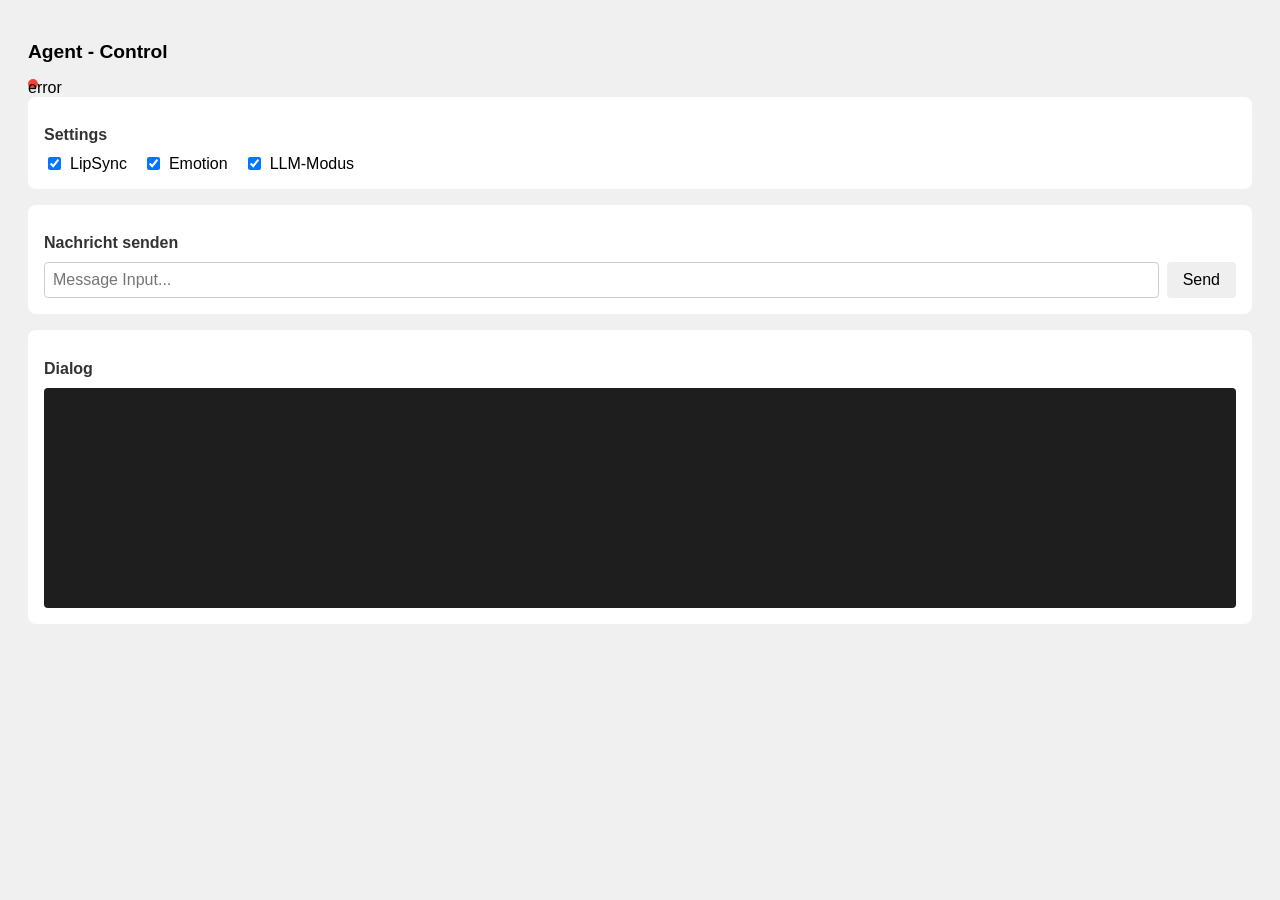
==== static/control/control.html @ 16d11db6 "fix control bugs and allow cors" ====
<!DOCTYPE html>
<html lang="de">
    <head>
        <meta charset="UTF-8">
        <meta name="viewport" content="width=device-width, initial-scale=1.0">
        <title>Agent - Control</title>
        <link rel="stylesheet" href="control.css">
    </head>
    <body>
        <h1>Agent - Control</h1>
        <div id="status-indicator" class="status-indicator">
            <span id="status-text">Connect...</span>
        </div>

        <!-- Einstellungen -->
        <div class="section">
            <h2>Settings</h2>
            <div class="toggle-row">
            <label><input type="checkbox" id="toggle-lipsync" checked /> LipSync</label>
            <label><input type="checkbox" id="toggle-emotion" checked /> Emotion</label>
            <label><input type="checkbox" id="toggle-llm" checked /> LLM-Modus</label>
            </div>
        </div>

        <!-- Eingabe -->
        <div class="section">
            <h2>Nachricht senden</h2>
            <div id="input-area">
            <input type="text" id="message-input" placeholder="Message Input..." />
            <button id="send-button">Send</button>
            </div>
        </div>

        <!-- Log -->
        <div class="section">
            <h2>Dialog</h2>
            <div id="log"></div>
        </div>

        <script src="control.js"></script>
    </body>
</html>
---- static/control/control.css ----
body { font-family: sans-serif; padding: 20px; background: #f0f0f0; }
h1 { margin-bottom: 16px; font-size: 1.2rem; }

.section { background: white; border-radius: 8px; padding: 16px; margin-bottom: 16px; }
.section h2 { font-size: 1rem; margin-bottom: 10px; color: #333; }

.toggle-row { display: flex; gap: 16px; flex-wrap: wrap; }
.toggle-row label { display: flex; align-items: center; gap: 6px; cursor: pointer; }

#input-area { display: flex; gap: 8px; }
#message-input { flex: 1; padding: 8px; font-size: 1rem; border: 1px solid #ccc; border-radius: 4px; }
button { padding: 8px 16px; border: none; border-radius: 4px; cursor: pointer; font-size: 1rem; }
#send-btn { background: #4a90e2; color: white; }
#send-btn:hover { background: #3a7bd5; }

#log { height: 200px; overflow-y: auto; background: #1e1e1e; color: #d4d4d4;
        font-family: monospace; font-size: 0.85rem; padding: 10px; border-radius: 4px; }
.log-entry { margin-bottom: 4px; }
.log-entry.user { color: #9cdcfe; }
.log-entry.avatar { color: #b5cea8; }
.log-entry.system { color: #ce9178; }

#status-indicator { display: inline-block; width: 10px; height: 10px;
                    border-radius: 50%; background: #ccc; margin-right: 6px; }
#status-indicator.connected { background: #4caf50; }
#status-indicator.error { background: #f44336; }
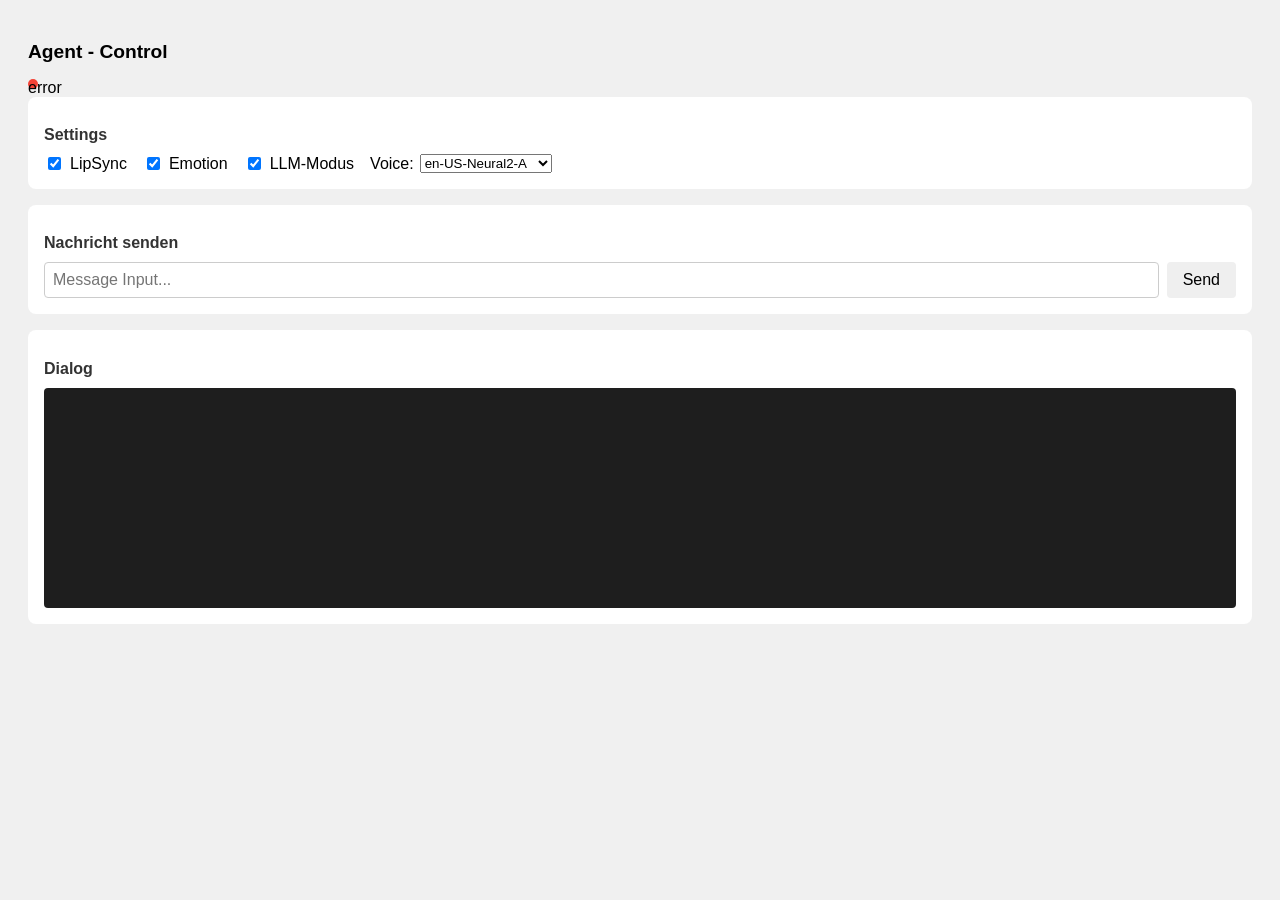
==== commit 9119896c: "change edge tts to google tts" ====
--- a/static/control/control.html
+++ b/static/control/control.html
@@ -19,6 +19,14 @@
             <label><input type="checkbox" id="toggle-lipsync" checked /> LipSync</label>
             <label><input type="checkbox" id="toggle-emotion" checked /> Emotion</label>
             <label><input type="checkbox" id="toggle-llm" checked /> LLM-Modus</label>
+            <label>Voice:
+                <select id="voice-select">
+                    <option value="en-US-Neural2-A">en-US-Neural2-A</option>
+                    <option value="en-US-Wavenet-A">en-US-Wavenet-A</option>
+                    <option value="en-US-Standard-A">en-US-Standard-A</option>
+                    <option value="en-US-Standard-B">en-US-Wavenet-B</option>
+                </select>
+            </label>
             </div>
         </div>
 
@@ -31,6 +39,8 @@
             </div>
         </div>
 
+    
+
         <!-- Log -->
         <div class="section">
             <h2>Dialog</h2>
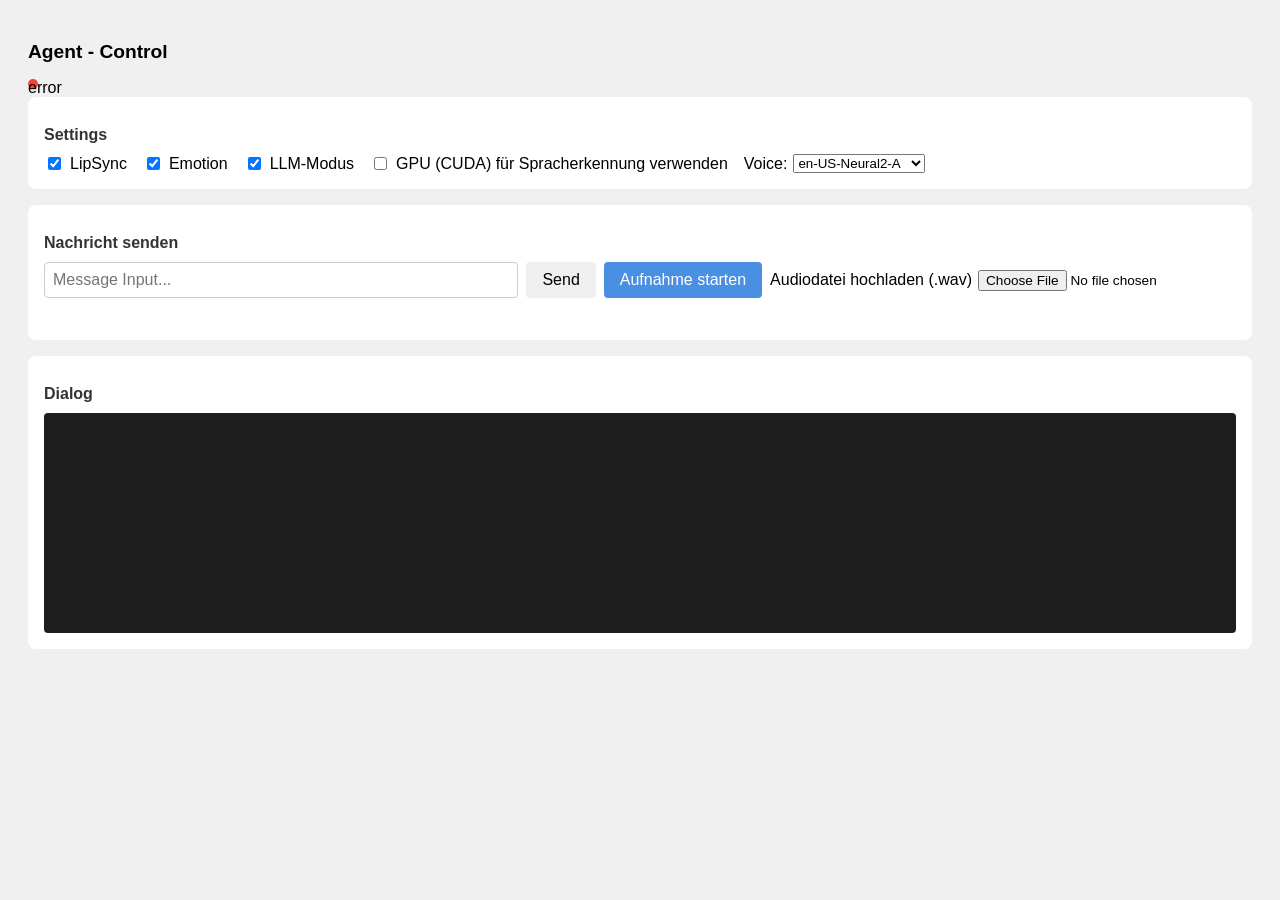
==== commit 2051c1f4: "whisper speech recognition & llm + update frontend & project structure" ====
--- a/static/control/control.html
+++ b/static/control/control.html
@@ -19,12 +19,17 @@
             <label><input type="checkbox" id="toggle-lipsync" checked /> LipSync</label>
             <label><input type="checkbox" id="toggle-emotion" checked /> Emotion</label>
             <label><input type="checkbox" id="toggle-llm" checked /> LLM-Modus</label>
+            <label class="gpu-toggle">
+                <input type="checkbox" id="gpuCheckbox" />
+                GPU (CUDA) für Spracherkennung verwenden
+            </label>
             <label>Voice:
                 <select id="voice-select">
                     <option value="en-US-Neural2-A">en-US-Neural2-A</option>
                     <option value="en-US-Wavenet-A">en-US-Wavenet-A</option>
                     <option value="en-US-Standard-A">en-US-Standard-A</option>
                     <option value="en-US-Standard-B">en-US-Wavenet-B</option>
+                    <option value="en-US-Neural2-D">en-US-Neural2-D</option>
                 </select>
             </label>
             </div>
@@ -34,12 +39,16 @@
         <div class="section">
             <h2>Nachricht senden</h2>
             <div id="input-area">
-            <input type="text" id="message-input" placeholder="Message Input..." />
-            <button id="send-button">Send</button>
+                <input type="text" id="message-input" placeholder="Message Input..." />
+                <button id="send-button">Send</button>
+                <button id="recordBtn" type="button">Aufnahme starten</button>
+                <label class="file-upload">
+                    Audiodatei hochladen (.wav)
+                    <input type="file" id="audioFileInput" accept=".wav,audio/wav" />
+                </label>
             </div>
+            <p id="audio-status" class="status"></p>
         </div>
-
-    
 
         <!-- Log -->
         <div class="section">
--- a/static/control/control.css
+++ b/static/control/control.css
@@ -25,3 +25,12 @@
                     border-radius: 50%; background: #ccc; margin-right: 6px; }
 #status-indicator.connected { background: #4caf50; }
 #status-indicator.error { background: #f44336; }
+
+.gpu-toggle,
+.file-upload { display: flex; align-items: center; gap: 6px; cursor: pointer; }
+.file-upload input[type="file"] { font-size: 0.85rem; }
+
+#recordBtn { background: #4a90e2; color: white; }
+#recordBtn:hover { background: #3a7bd5; }
+
+.status { min-height: 1.2em; margin: 8px 0 0; font-style: italic; color: #666; font-size: 0.9rem; }
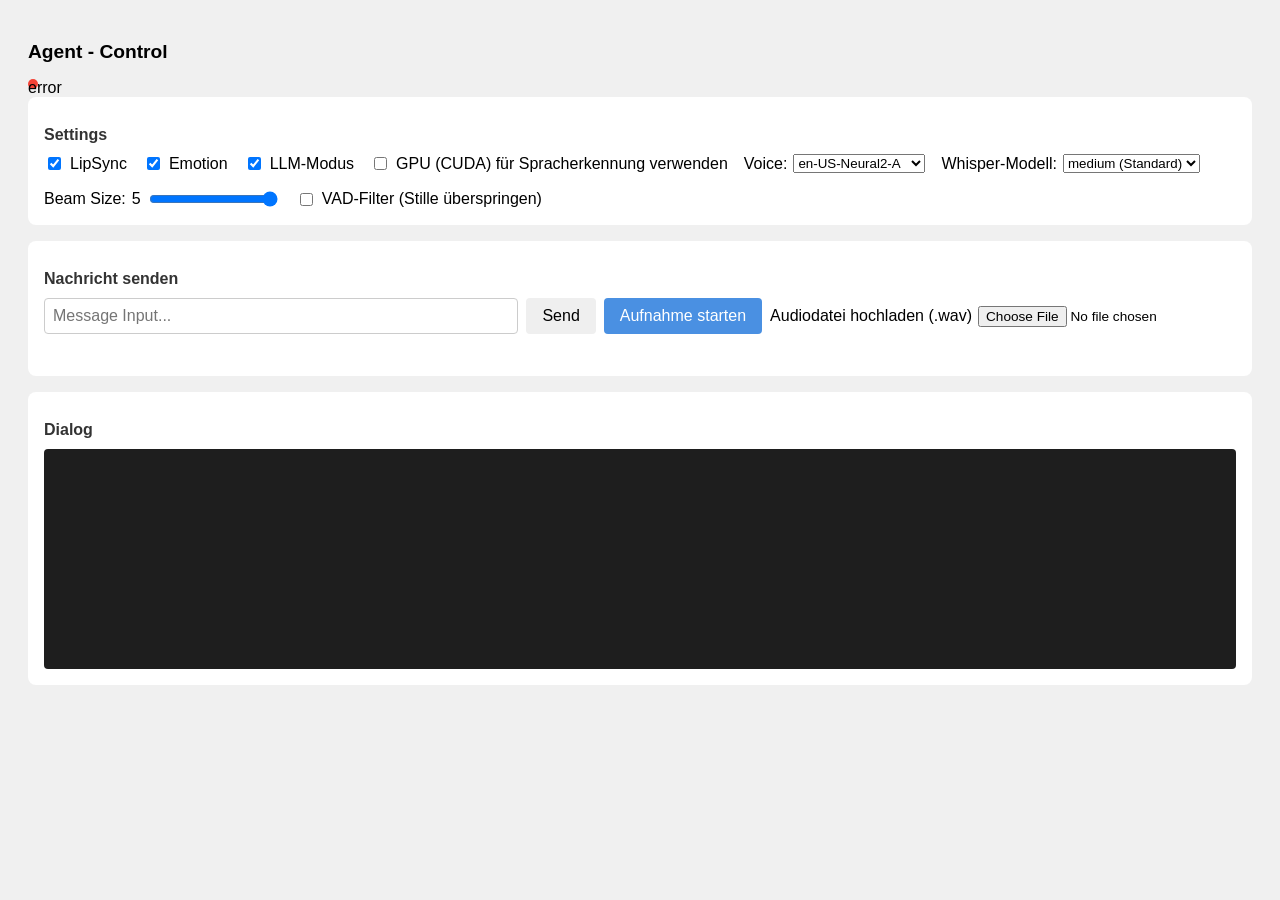
==== commit a003d605: "extend control options for STT" ====
--- a/static/control/control.html
+++ b/static/control/control.html
@@ -32,6 +32,16 @@
                     <option value="en-US-Neural2-D">en-US-Neural2-D</option>
                 </select>
             </label>
+            <label>Whisper-Modell:
+                <select id="model-select">
+                    <option value="medium" selected>medium (Standard)</option>
+                    <option value="small">small (schneller)</option>
+                </select>
+            </label>
+            <label>Beam Size: <span id="beam-size-value">5</span>
+                <input type="range" id="beam-size-range" min="1" max="5" value="5" />
+            </label>
+            <label><input type="checkbox" id="vad-filter-checkbox" /> VAD-Filter (Stille überspringen)</label>
             </div>
         </div>
 
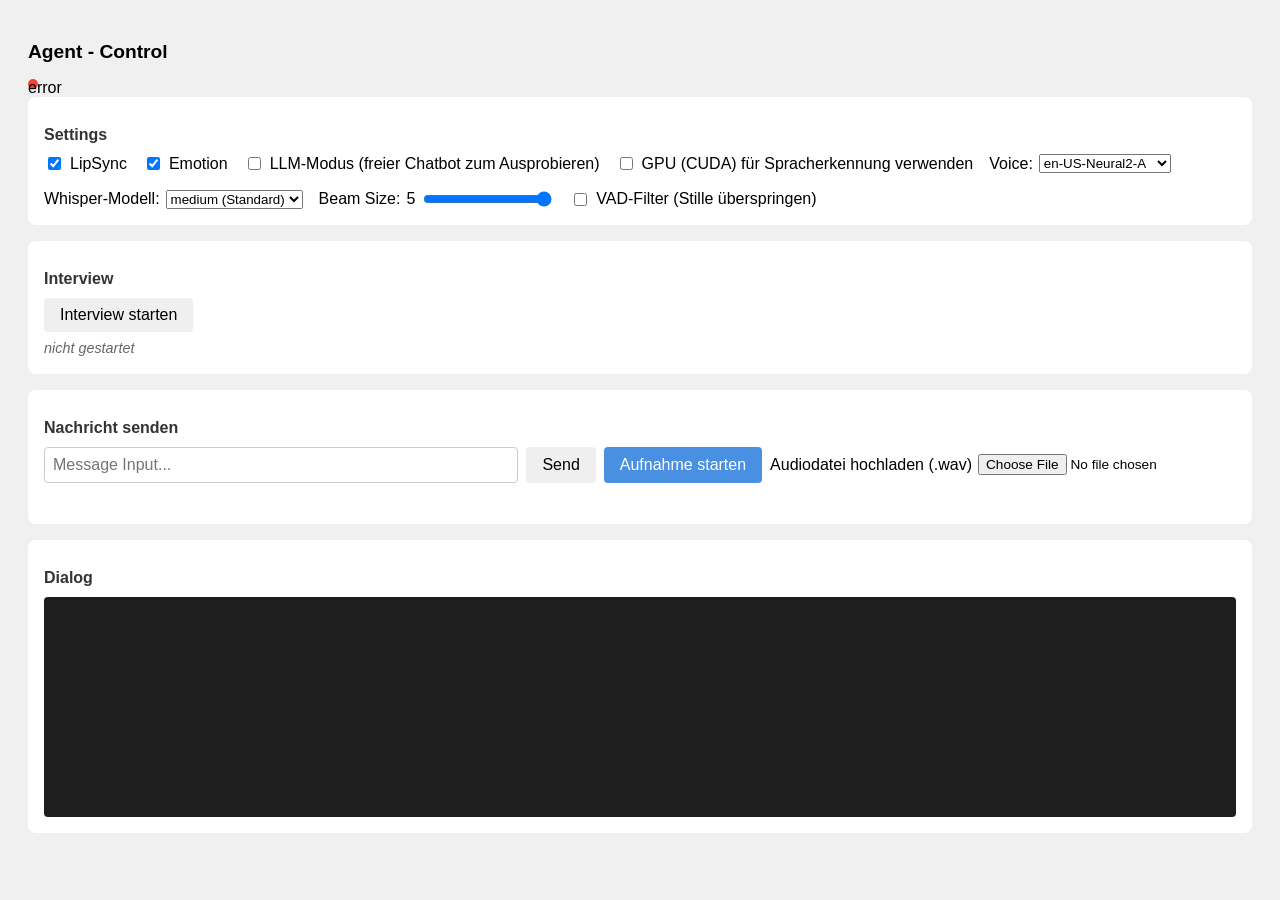
==== commit ab6e8671: "interview sequences included" ====
--- a/static/control/control.html
+++ b/static/control/control.html
@@ -18,7 +18,7 @@
             <div class="toggle-row">
             <label><input type="checkbox" id="toggle-lipsync" checked /> LipSync</label>
             <label><input type="checkbox" id="toggle-emotion" checked /> Emotion</label>
-            <label><input type="checkbox" id="toggle-llm" checked /> LLM-Modus</label>
+            <label><input type="checkbox" id="toggle-llm" /> LLM-Modus (freier Chatbot zum Ausprobieren)</label>
             <label class="gpu-toggle">
                 <input type="checkbox" id="gpuCheckbox" />
                 GPU (CUDA) für Spracherkennung verwenden
@@ -45,6 +45,13 @@
             </div>
         </div>
 
+        <!-- Interview -->
+        <div class="section">
+            <h2>Interview</h2>
+            <button id="interview-start-button" type="button">Interview starten</button>
+            <p id="interview-status" class="status">nicht gestartet</p>
+        </div>
+
         <!-- Eingabe -->
         <div class="section">
             <h2>Nachricht senden</h2>
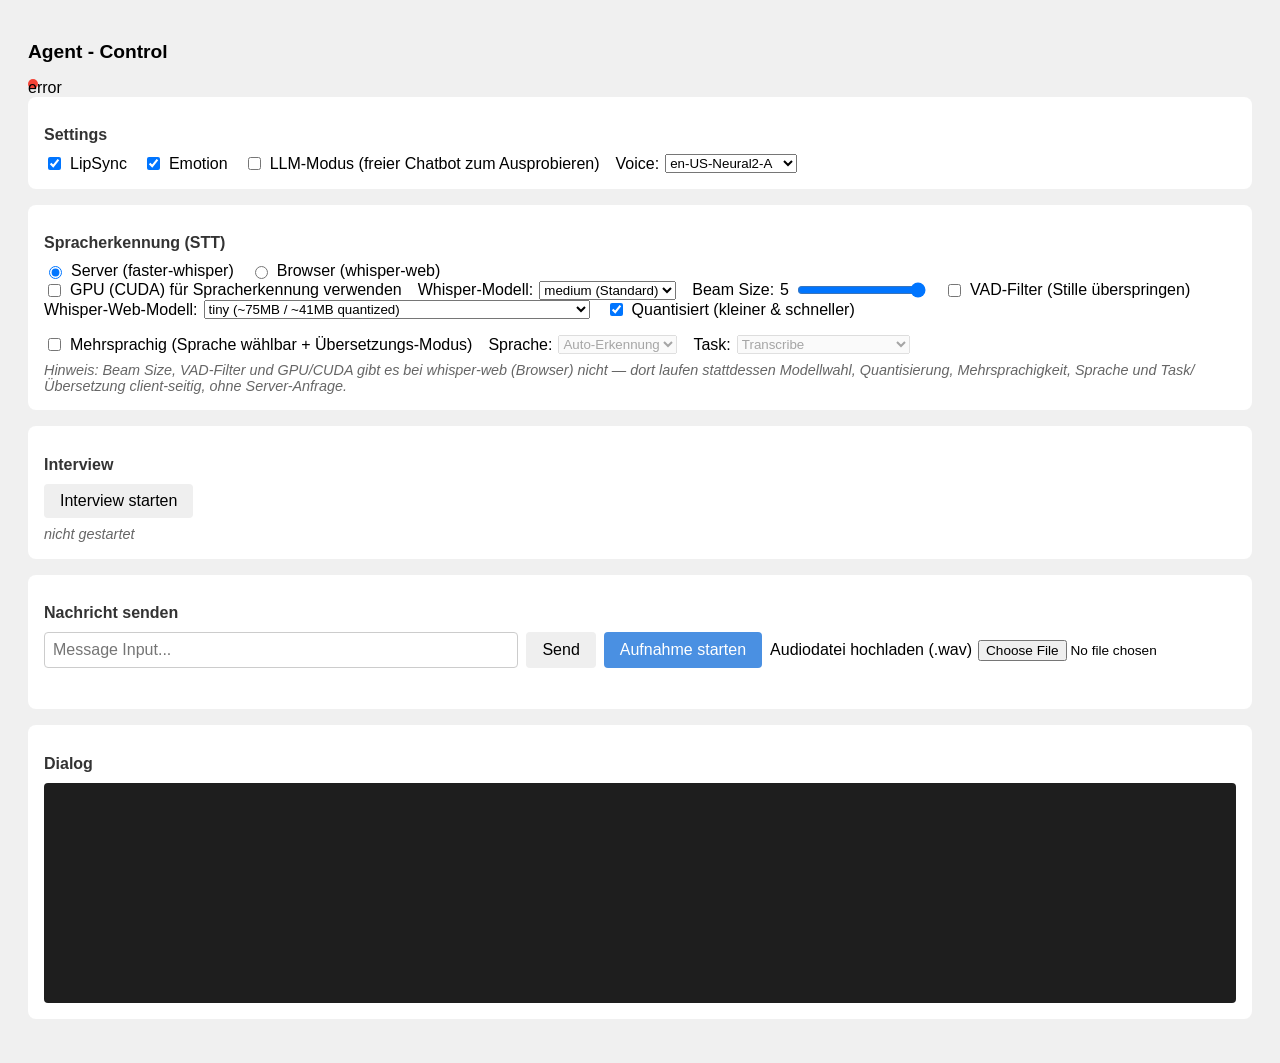
==== commit b9a54364: "web tts and failing test-avatar" ====
--- a/static/control/control.html
+++ b/static/control/control.html
@@ -19,10 +19,6 @@
             <label><input type="checkbox" id="toggle-lipsync" checked /> LipSync</label>
             <label><input type="checkbox" id="toggle-emotion" checked /> Emotion</label>
             <label><input type="checkbox" id="toggle-llm" /> LLM-Modus (freier Chatbot zum Ausprobieren)</label>
-            <label class="gpu-toggle">
-                <input type="checkbox" id="gpuCheckbox" />
-                GPU (CUDA) für Spracherkennung verwenden
-            </label>
             <label>Voice:
                 <select id="voice-select">
                     <option value="en-US-Neural2-A">en-US-Neural2-A</option>
@@ -32,17 +28,58 @@
                     <option value="en-US-Neural2-D">en-US-Neural2-D</option>
                 </select>
             </label>
-            <label>Whisper-Modell:
-                <select id="model-select">
-                    <option value="medium" selected>medium (Standard)</option>
-                    <option value="small">small (schneller)</option>
-                </select>
-            </label>
-            <label>Beam Size: <span id="beam-size-value">5</span>
-                <input type="range" id="beam-size-range" min="1" max="5" value="5" />
-            </label>
-            <label><input type="checkbox" id="vad-filter-checkbox" /> VAD-Filter (Stille überspringen)</label>
             </div>
+        </div>
+
+        <!-- Spracherkennung (STT) -->
+        <div class="section">
+            <h2>Spracherkennung (STT)</h2>
+            <div class="toggle-row">
+                <label><input type="radio" name="stt-engine" id="stt-engine-server" value="server" checked /> Server (faster-whisper)</label>
+                <label><input type="radio" name="stt-engine" id="stt-engine-whisperweb" value="whisper-web" /> Browser (whisper-web)</label>
+            </div>
+
+            <!-- Einstellungen gelten nur fuer die Server-Engine (faster-whisper via /api/transcribe) -->
+            <div id="stt-server-settings" class="toggle-row">
+                <label class="gpu-toggle">
+                    <input type="checkbox" id="gpuCheckbox" />
+                    GPU (CUDA) für Spracherkennung verwenden
+                </label>
+                <label>Whisper-Modell:
+                    <select id="model-select">
+                        <option value="medium" selected>medium (Standard)</option>
+                        <option value="small">small (schneller)</option>
+                    </select>
+                </label>
+                <label>Beam Size: <span id="beam-size-value">5</span>
+                    <input type="range" id="beam-size-range" min="1" max="5" value="5" />
+                </label>
+                <label><input type="checkbox" id="vad-filter-checkbox" /> VAD-Filter (Stille überspringen)</label>
+            </div>
+
+            <!-- Einstellungen gelten nur fuer die Browser-Engine (whisper-web, Transformers.js im Browser) -->
+            <div id="stt-whisperweb-settings" class="toggle-row" hidden>
+                <label>Whisper-Web-Modell:
+                    <select id="ww-model-select">
+                        <option value="Xenova/whisper-tiny" selected>tiny (~75MB / ~41MB quantized)</option>
+                        <option value="Xenova/whisper-base">base (~145MB / ~77MB quantized)</option>
+                        <option value="Xenova/whisper-small">small (~484MB / ~249MB quantized)</option>
+                        <option value="distil-whisper/distil-medium.en">distil-medium.en, nur Englisch (~789MB / ~402MB quantized)</option>
+                    </select>
+                </label>
+                <label><input type="checkbox" id="ww-quantized-checkbox" checked /> Quantisiert (kleiner &amp; schneller)</label>
+                <label><input type="checkbox" id="ww-multilingual-checkbox" /> Mehrsprachig (Sprache wählbar + Übersetzungs-Modus)</label>
+                <label>Sprache:
+                    <select id="ww-language-select" disabled></select>
+                </label>
+                <label>Task:
+                    <select id="ww-subtask-select" disabled>
+                        <option value="transcribe" selected>Transcribe</option>
+                        <option value="translate">Translate (nach Englisch)</option>
+                    </select>
+                </label>
+            </div>
+            <p class="status">Hinweis: Beam Size, VAD-Filter und GPU/CUDA gibt es bei whisper-web (Browser) nicht &mdash; dort laufen stattdessen Modellwahl, Quantisierung, Mehrsprachigkeit, Sprache und Task/Übersetzung client-seitig, ohne Server-Anfrage.</p>
         </div>
 
         <!-- Interview -->
@@ -73,6 +110,6 @@
             <div id="log"></div>
         </div>
 
-        <script src="control.js"></script>
+        <script type="module" src="control.js"></script>
     </body>
 </html>
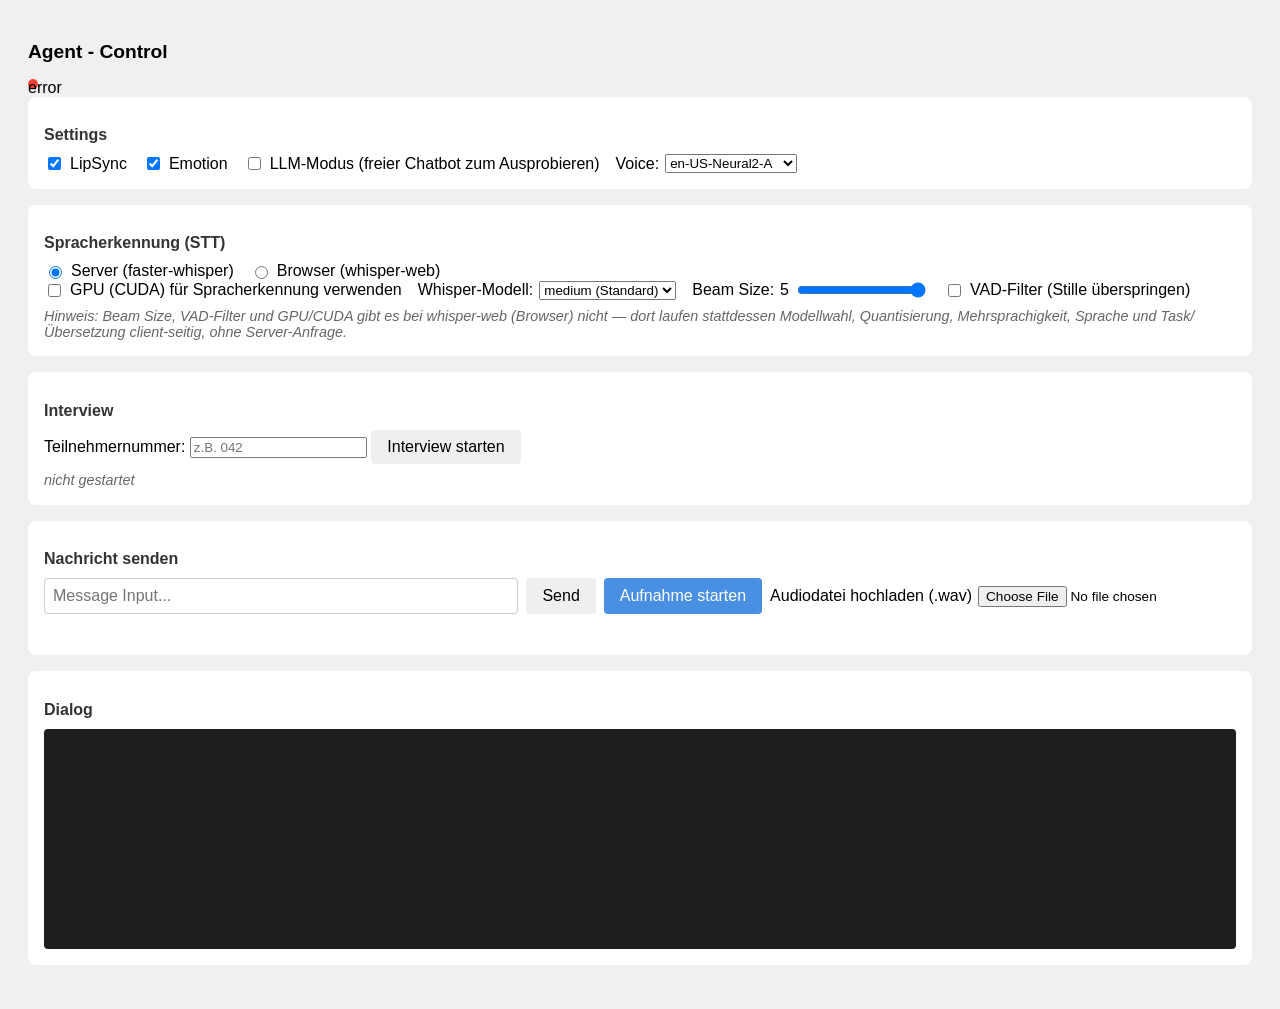
==== commit e138cc63: "interview & interview evaluation (database)" ====
--- a/static/control/control.html
+++ b/static/control/control.html
@@ -85,6 +85,9 @@
         <!-- Interview -->
         <div class="section">
             <h2>Interview</h2>
+            <label>Teilnehmernummer:
+                <input type="text" id="participant-number-input" placeholder="z.B. 042" />
+            </label>
             <button id="interview-start-button" type="button">Interview starten</button>
             <p id="interview-status" class="status">nicht gestartet</p>
         </div>
--- a/static/control/control.css
+++ b/static/control/control.css
@@ -7,6 +7,7 @@
 
 .toggle-row { display: flex; gap: 16px; flex-wrap: wrap; }
 .toggle-row label { display: flex; align-items: center; gap: 6px; cursor: pointer; }
+.toggle-row[hidden] { display: none; }
 
 #input-area { display: flex; gap: 8px; }
 #message-input { flex: 1; padding: 8px; font-size: 1rem; border: 1px solid #ccc; border-radius: 4px; }
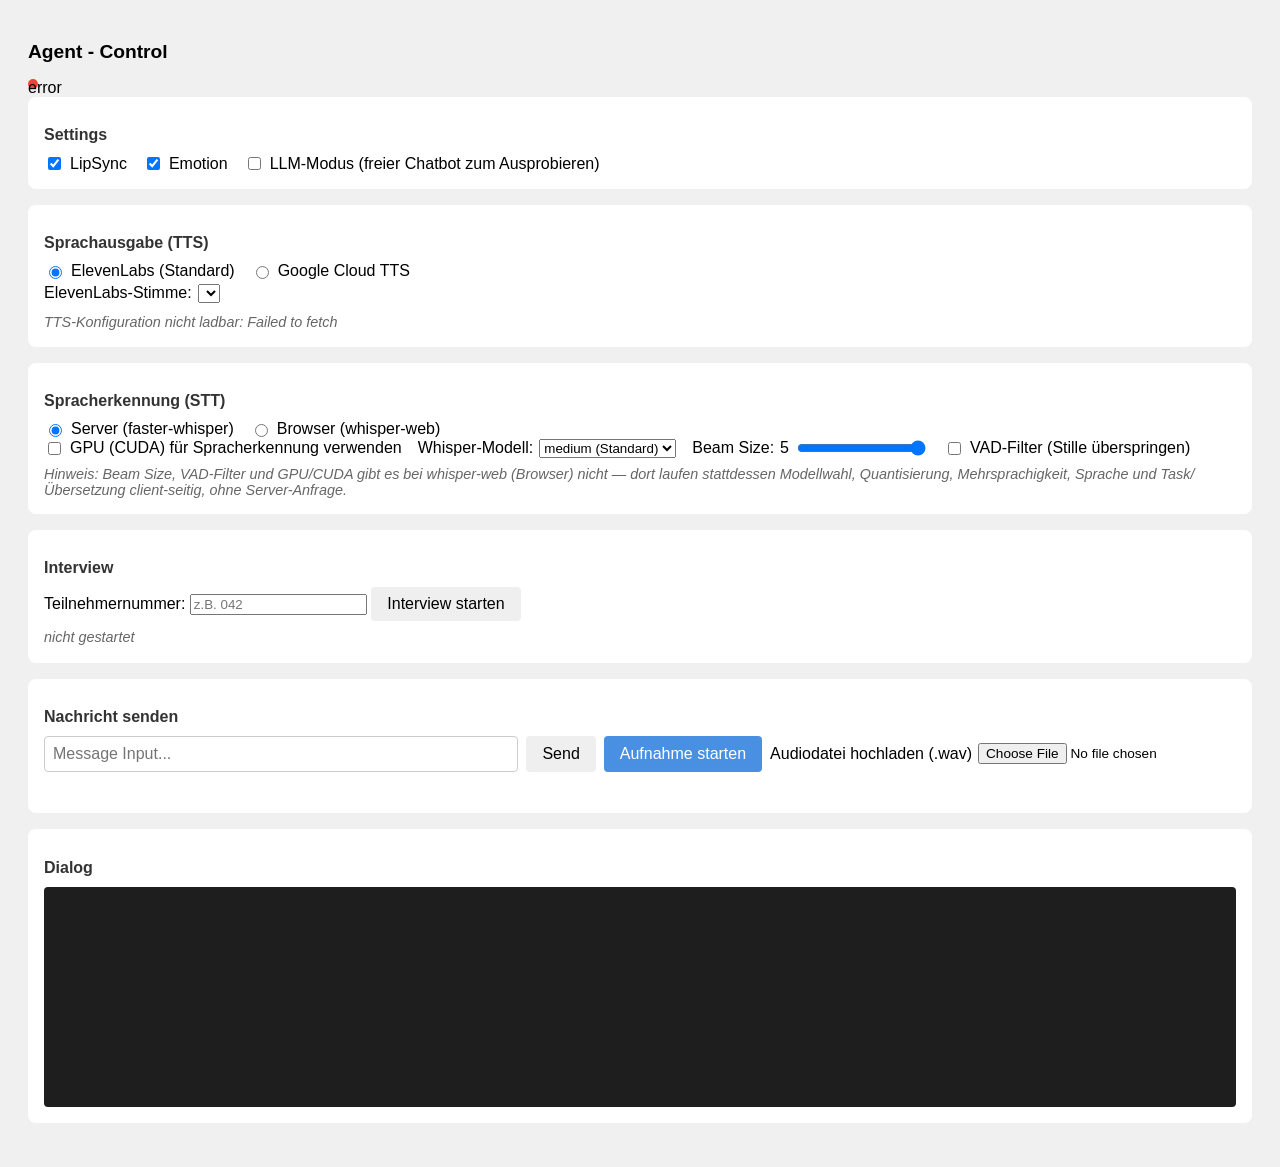
==== commit 68849e51: "elevenlabs and update control panel" ====
--- a/static/control/control.html
+++ b/static/control/control.html
@@ -19,16 +19,32 @@
             <label><input type="checkbox" id="toggle-lipsync" checked /> LipSync</label>
             <label><input type="checkbox" id="toggle-emotion" checked /> Emotion</label>
             <label><input type="checkbox" id="toggle-llm" /> LLM-Modus (freier Chatbot zum Ausprobieren)</label>
-            <label>Voice:
-                <select id="voice-select">
-                    <option value="en-US-Neural2-A">en-US-Neural2-A</option>
-                    <option value="en-US-Wavenet-A">en-US-Wavenet-A</option>
-                    <option value="en-US-Standard-A">en-US-Standard-A</option>
-                    <option value="en-US-Standard-B">en-US-Wavenet-B</option>
-                    <option value="en-US-Neural2-D">en-US-Neural2-D</option>
-                </select>
-            </label>
             </div>
+        </div>
+
+        <!-- Sprachausgabe (TTS) -->
+        <div class="section">
+            <h2>Sprachausgabe (TTS)</h2>
+            <div class="toggle-row">
+                <label><input type="radio" name="tts-provider" id="tts-provider-elevenlabs" value="elevenlabs" checked /> ElevenLabs (Standard)</label>
+                <label><input type="radio" name="tts-provider" id="tts-provider-google" value="google" /> Google Cloud TTS</label>
+            </div>
+
+            <!-- Es ist immer nur die Liste des aktiven Anbieters sichtbar. -->
+            <div id="tts-elevenlabs-settings" class="toggle-row">
+                <label>ElevenLabs-Stimme:
+                    <select id="elevenlabs-voice-select"></select>
+                </label>
+                <p id="elevenlabs-model-info" class="status"></p>
+            </div>
+
+            <div id="tts-google-settings" class="toggle-row" hidden>
+                <label>Google-Stimme:
+                    <select id="google-voice-select"></select>
+                </label>
+            </div>
+
+            <p id="tts-status" class="status"></p>
         </div>
 
         <!-- Spracherkennung (STT) -->
